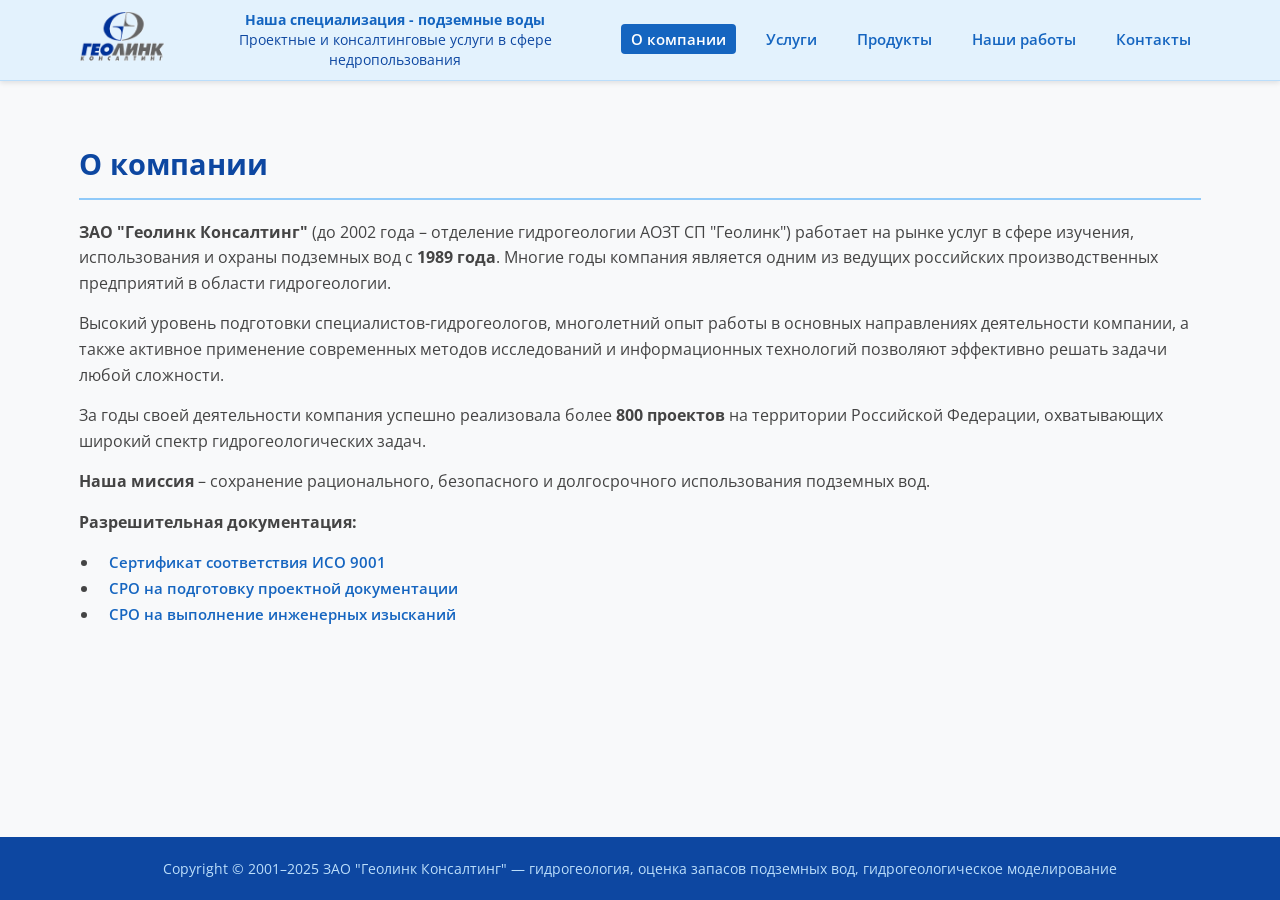
==== index.html @ 823e5e96 "Add files via upload" ====
<!DOCTYPE html>
<html lang="ru">
<head>
  <meta charset="UTF-8" />
  <meta name="viewport" content="width=device-width, initial-scale=1.0"/>
  <title>Геолинк Консалтинг</title>
  <link rel="stylesheet" href="css/style.css" />
  <link href="https://fonts.googleapis.com/css2?family=Open+Sans:wght@400;600&display=swap" rel="stylesheet">
</head>
<body>

  <!-- Header / Navigation -->
  <header class="header">
    <div class="container header-container">
      <div class="logo">
        <img src="assets/logo.png" alt="Логотип Геолинк Консалтинг" />
      </div>
      <div class="nav-text">
        <p><strong>Наша специализация - подземные воды</strong><br>
        Проектные и консалтинговые услуги в сфере недропользования</p>
      </div>
      <nav class="nav">
        <ul class="nav-list">
          <li><a href="#about" class="nav-link active">О компании</a></li>
          <li><a href="#services" class="nav-link">Услуги</a></li>
          <li><a href="#products" class="nav-link">Продукты</a></li>
          <li><a href="#projects" class="nav-link">Наши работы</a></li>
          <li><a href="#contacts" class="nav-link">Контакты</a></li>
        </ul>
      </nav>
    </div>
  </header>

  <!-- Main Content -->
  <main class="main">

    <!-- Section: About -->
    <section id="about" class="section active">
      <div class="container">
        <h2>О компании</h2>
        <p><strong>ЗАО "Геолинк Консалтинг"</strong> (до 2002 года – отделение гидрогеологии АОЗТ СП "Геолинк") работает на рынке услуг в сфере изучения, использования и охраны подземных вод с <strong>1989 года</strong>. Многие годы компания является одним из ведущих российских производственных предприятий в области гидрогеологии.</p>

        <p>Высокий уровень подготовки специалистов-гидрогеологов, многолетний опыт работы в основных направлениях деятельности компании, а также активное применение современных методов исследований и информационных технологий позволяют эффективно решать задачи любой сложности.</p>

        <p>За годы своей деятельности компания успешно реализовала более <strong>800 проектов</strong> на территории Российской Федерации, охватывающих широкий спектр гидрогеологических задач.</p>

        <p><strong>Наша миссия</strong> – сохранение рационального, безопасного и долгосрочного использования подземных вод.</p>

        <p><strong>Разрешительная документация:</strong></p>

        <ul>
          <li><a href="assets/Сертификат соответствия ИСО 9001.pdf" class="doc-link" target="_blank">Сертификат соответствия ИСО 9001</a></li>
          <li><a href="assets/СРО на подготовку проектной документации.pdf" class="doc-link" target="_blank">СРО на подготовку проектной документации</a></li>
          <li><a href="assets/СРО_на_выполнение_инженерных_изысканий.pdf" class="doc-link" target="_blank">СРО на выполнение инженерных изысканий</a></li>
        </ul>
      </div>
    </section>

    <!-- Section: Services -->
    <section id="services" class="section">
      <div class="container">
        <h2>Услуги</h2>
        <p>Мы предоставляем следующие услуги:</p>
        <ul>
          <li><a class="nav-ne-link">Составление гидрогеологических заключений</a></li>
          <li><a class="nav-ne-link">Получение лицензий на пользование недрами (подземные воды)</a></li>
          <li><a href="#zso" class="nav-link">Разработка проектов зон санитарной охраны (ЗСО) водозаборов подземных вод</a></li>
          <li><a class="nav-ne-link">Разработка и согласование проектной документации на геологическое изучение, разведку подземных вод (Проект ГРР)</a></li>
          <li><a href="#zapas" class="nav-link">Подсчёт (оценка, переоценка) запасов подземных вод с прохождением Государственной экспертизы запасов полезных ископаемых и подземных вод</a></li>
          <li><a class="nav-ne-link">Разработка и согласование технических проектов на разработку месторождений подземных вод (Технический проект водозабора)</a></li>
          <li><a href="#geofizika" class="nav-link">Геофизические исследования в скважинах на воду</a></li>
          <li><a href="#modelirovanie" class="nav-link">Гидрогеологическое моделирование (геофильтрационное и геомиграционное)</a></li>
          <li><a class="nav-ne-link">Составление и восстановление паспортов скважин</a></li>
          <li><a class="nav-ne-link">Составление и согласование проектов ликвидационного тампонажа скважин</a></li>
          <li><a href="#vodozabor" class="nav-link">Проектирование водозаборных узлов</a></li>
          <li><a href="#products" class="nav-link">Поставка программного обеспечения для решения гидрогеологических задач</a></li>
        </ul>
      </div>
    </section>

    <!-- Section: Products -->
  <section id="products" class="section">
    <div class="container">

      <h2>Продукты</h2>

      <!-- ModTech -->
      <div class="product-block">
        <h3>Программная система гидрогеологического моделирования (Гидрогеологическое моделирование) – ModTech</h3>
        <p>Профессиональный инструмент для моделирования фильтрации и массопереноса. Система позволяет решать широкий круг гидрогеологических задач и включает в себя:</p>

        <h4>Моделирование фильтрации:</h4>
        <ul>
          <li>Методом Чебышева с двойной точностью (CDPA; Geolink);</li>
          <li>Методом множественных сеток, геометрический (GMG; Geolink);</li>
          <li>Средствами пакета MODFLOW (PCG, SIP, SSOR, LMG, GMG).</li>
        </ul>

        <h4>Моделирование массопереноса:</h4>
        <ul>
          <li>MT3DMS, FSM.</li>
        </ul>

        <button class="btn-more" onclick="toggleDescription('modtech-desc')">Подробнее</button>

        <div id="modtech-desc" class="product-description hidden">
          <p><strong>ModTech</strong> - программная система для моделирования процессов фильтрации и массопереноса. Профессиональный инструмент для моделирования фильтрации и массопереноса. Система позволяет решать широкий круг гидрогеологических задач и включает в себя:</p>

          <div class="two-columns">
            <div>
              <p><strong>Задачи формирования и движения потоков подземных вод, а также их взаимодействия с поверхностными водами</strong></p>
              <h5>Области применения:</h5>
              <ul>
                <li>оценка естественных ресурсов и запасов подземных вод;</li>
                <li>расчет систем водопонижения для целей отработки полезных ископаемых открытым (карьеры) и закрытым (шахты) способами;</li>
                <li>расчет дренажных систем при проектировании оснований зданий и сооружений, в том числе линейных сооружений (транспортных систем);</li>
                <li>расчет систем орошения, определение потерь поверхностного и дренажного стока.</li>
              </ul>
            </div>
            <div>
              <p><strong>Задачи массопереноса в подземной гидросфере</strong></p>
              <h5>Области применения:</h5>
              <ul>
                <li>прогнозирование качества воды в водоисточнике (водозаборной скважине, роднике, колодце и т. д.);</li>
                <li>определение границ области распространения фронта загрязнения подземных вод (в том числе и расчёт ЗСО) и сроков его деградации, анализ сценариев устранения;</li>
                <li>расчет систем закачки промышленных отходов в глубокие водоносные горизонты и комплексы.</li>
              </ul>
            </div>
          </div>

          <p>В основе ModTech лежит система конечно-разностных математических моделей, позволяющих решать широкий класс задач гидрогеодинамики. Рассматриваются прямые и обратные, стационарные, нестационарные и квазициклические задачи. ModTech предоставляет возможности хранения всей совокупности входной модельной картографической информации в географической информационной системе GeoLink. Фактографическая информация может быть представлена в атрибутивных данных ГИС GeoLink.</p>

          <p>ModTech работает под управлением ОС Windows.</p>

          <p><strong>В системе реализованы следующие возможности, которые дают преимущества при работе с ModTech по сравнению с другими пакетами моделирования гидрогеодинамических процессов:</strong></p>
          <ul>
            <li>Возможность удобного визуального проектирования модельной сетки в пространстве ГИС;</li>
            <li>Гибкие средства изменения пространственной дискретизации модели;</li>
            <li>Хранение всей совокупности исходных данных в ГИС, поддерживающих обмен и передачу данных в известных общепринятых форматах;</li>
            <li>Наличие настраиваемых алгоритмов полуавтоматической передачи фактографической и картографической информации в модель;</li>
            <li>Редактор модельной информации, снабженный настраиваемыми инструментами;</li>
            <li>Поддержка разномасштабных моделей территорий;</li>
            <li>Средства создания врезок и обобщающих моделей территорий;</li>
          </ul>
        </div>

        <div class="product-actions">
          <a href="assets/ModT_3.14.13-Setup.exe" class="btn-download" download>Скачать полнофункциональную пробную версию на 30 суток</a>
          <a href="assets/ModTech.pdf" class="btn-manual" target="_blank">Руководство пользователя</a>
          <a href="assets/2001611334.jpg" class="btn-certificate" target="_blank">Свидетельство о регистрации № 2001611334</a>
        </div>
      </div>

      <!-- GeoLink -->
      <div class="product-block">
        <h3>Географическая информационная система GeoLink (ГИС GeoLink)</h3>
        <p>ГИС GeoLink — полнофункциональная географическая информационная система, позволяющая решать как типовые для современных ГИС задачи, так и специфические задачи в сфере природопользования и изучения геологической среды. Данный инструмент используется для:</p>
        <ul>
          <li>создания и визуализации картографических данных;</li>
          <li>подготовки исходных данных для моделирования;</li>
          <li>визуализации результатов моделирования.</li>
        </ul>

        <button class="btn-more" onclick="toggleDescription('geolink-desc')">Подробнее</button>

        <div id="geolink-desc" class="product-description hidden">
          <p><strong>ГИС GeoLink</strong> — полнофункциональная географическая информационная система, позволяющая решать как типовые для современных ГИС задачи, так и специфические задачи в сфере природопользования и изучения геологической среды.</p>

          <p>GeoLink широко используется для мониторинга и моделирования процессов в подземных водах и смежных средах. Программа обладает дружественным интерфейсом, снабжена исчерпывающей справочной системой и документацией пользователя, проста в освоении и использовании.</p>

          <p>ГИС GeoLink работает под управлением ОС Windows.</p>

          <p><strong>Географическая информационная система GeoLink (ГИС GeoLink) обеспечивает:</strong></p>
          <ol>
            <li>Создание и систематическое ведение классифицированных картографических баз данных;</li>
            <li>Поддержку системы используемых классификаторов;</li>
            <li>Построение произвольных планшетов с использованием различных систем координат и проекций, включая:
              <ul>
                <li>Построение стандартного номенклатурного разбиения топографических карт в диапазоне масштабов 1:5 000 - 1:1 000 000 на территорию Российской Федерации;</li>
                <li>Работа с географическими и метрическими координатами.</li>
              </ul>
            </li>
            <li>Ведение и анализ базы атрибутивных данных;</li>
            <li>Возможность работы с несколькими базами и картами одновременно;</li>
            <li>Широкие возможности при редактировании географических объектов:
              <ul>
                <li>Ввод географических объектов по координатам;</li>
                <li>Ввод географических объектов по растровой подложке с географической привязкой растра на начальном этапе либо с последующей трансформацией оцифрованных объектов в географическую систему координат;</li>
                <li>Редактирование объектов непосредственно в среде программы с помощью развитого инструментария.</li>
              </ul>
            </li>
            <li>Анализ качества вводимой географической информации - контроль самопересечений линий и полигонов, корректности обхода контуров и т. д. Контроль осуществляется на всех трактах обработки информации - импорт, сколка, редактирование и др.;</li>
            <li>Построение топологических связей между всеми объектами географической базы независимо от их принадлежности к слою и типа объектов;</li>
            <li>Анализ пространственно распределенных данных (заданных на сетке), включая построение изолиний и зон равного уровня для таких данных с привлечением широкого набора настраиваемых методов:
              <ul>
                <li>Линейная интерполяция;</li>
                <li>Интерполяция по Кригингу;</li>
                <li>Интерполяция по-новосибирски:
                  <ul>
                    <li>Глобальный поиск. Квадрантный поиск. Строятся локальные сплайны. Опорные точки ищутся по квадрантам декартовых осей;</li>
                    <li>Триангуляционный поиск. Строятся локальные сплайны. Опорные точки ищутся в первом ореоле триангуляции исходных данных.</li>
                  </ul>
                </li>
                <li>Интерполяция по Акиме. Проводится триангуляция всех точек объектов списка. В каждом из полученных треугольников строится полином 5-го порядка. Покрытие может быть неограниченно экстраполировано.</li>
              </ul>
            </li>
            <li>Создание любых тематических карт с использованием развитых средств анализа базы атрибутивных данных и редактора легенд;</li>
            <li>Оформление карт, включает:
              <ul>
                <li>Создание надписей любой сложной структуры:
                  <ul>
                    <li>Комбинации псевдодробей;</li>
                    <li>Использование надстрочных и подстрочных символов;</li>
                    <li>Использование специальных символов.</li>
                  </ul>
                </li>
                <li>Возможность создания любого необходимого вида и типа легенды при помощи встроенного растрового или векторного редактора заливок, штриховок и символов;</li>
                <li>Возможность создания легенд карт, картограмм, тематических карт, размещение на поле карты масштабной линейки, штампов, прочих необходимых объектов, подготовку единого макета печати с использованием встроенного редактора оформления карт.</li>
              </ul>
            </li>
            <li>Печать построенных карт и их экспорт в графический формат;</li>
            <li>Импорт и экспорт географической и атрибутивной информацией с использованием форматов:
              <ul>
                <li>MIF/MID;</li>
                <li>DXF/DBF;</li>
                <li>GEN;</li>
                <li>MOSS (различные модификации);</li>
                <li>и ряда других.</li>
              </ul>
            </li>
            <li>Подключены следующие специализированные приложения:
              <ul>
                <li>Построение списка объектов;</li>
                <li>Приложения для работы с пространственно распределенными данными:
                  <ul>
                    <li>Построение поверхностей;</li>
                    <li>Построение тематических карт;</li>
                    <li>Генерализация объектов;</li>
                    <li>Трансформация координат;</li>
                    <li>Уравнивание речной сети.</li>
                  </ul>
                </li>
              </ul>
            </li>
            <li>Возможность создания, подключения ранее созданных, визуализации и редактирования баз данных моделирования ModTech.</li>
          </ol>
        </div>

        <div class="product-actions">
          <a href="assets/Glnk_3.14.13-Setup.exe" class="btn-download" download>Скачать полнофункциональную версию</a>
          <a href="assets/ГИС GeoLink.pdf" class="btn-manual" target="_blank">Руководство пользователя</a>
          <a href="assets/2001611337.jpg" class="btn-certificate" target="_blank">Свидетельство о регистрации № 2001611337</a>
        </div>
      </div>

      <!-- Условия поставки -->
      <div class="delivery-terms">
        <h3>Условия поставки программного обеспечения</h3>
        <ul>
          <li>ModTech приобретается по одной лицензии на одно рабочее место</li>
          <li>Активация — по уникальному ключу для конкретного компьютера</li>
          <li>Цены указаны в рублях с учётом НДС</li>
          <li>В стоимость входят консультации по установке и активации ПО.</li>
        </ul>
      </div>
      <h3>Цены на программное обеспечение</h3>
        <table class="price-table">
          <thead>
            <tr>
              <th>Программное обеспечение</th>
              <th>Цена, ₽</th>
            </tr>
          </thead>
          <tbody>
            <tr>
              <td>
                <strong>ModTech. Стандартный комплект</strong><br>
                • Моделирование геофильтрации
              </td>
              <td>135 000</td>
            </tr>
            <tr>
              <td>
                <strong>ModTech. Расширенный комплект</strong><br>
                • Моделирование геофильтрации<br>
                • Моделирование массопереноса
              </td>
              <td>191 520</td>
            </tr>
            <tr>
              <td><strong>ГИС GeoLink</strong><br>Бесплатное приложение в составе ModTech</td>
              <td>0</td>
            </tr>
          </tbody>
        </table>

        <h3>Скидки</h3>
        <ul>
          <li><strong>дополнительные лицензия:</strong> скидка 15%</li>
          <li><strong>2 и более копии программных продуктов единовременно:</strong> скидка от 20%</li>
          <li><strong>Учебные заведения:</strong> скидка от 25% (только для учебных целей)</li>
        </ul>
    </div>
  </section>

    
    <!-- Section: Projects (Наши работы) -->
<section id="projects" class="section">
  <div class="container">
    <h2>Наши работы</h2>
    <p>За более чем 30 лет деятельности компания реализовала более 800 проектов по всей территории России. Ниже — основные направления и примеры выполненных работ.</p>

    <!-- 1. Подсчёт запасов -->
    <div class="product-block">
    <h3 id="zapas">Подсчёт (оценка, переоценка) запасов подземных вод с прохождением Государственной экспертизы запасов полезных ископаемых и подземных вод</h3>
    <p>ЗАО «Геолинк Консалтинг» накопило большой опыт работ по подсчёту (оценке, переоценке) запасов подземных вод для питьевого и технического водоснабжения. Мы успешно реализуем проекты любого масштаба: от одиночных скважин до крупных водозаборных узлов.</p>
    <p>Только за период с 2002 по 2025 гг. нами разведаны и поставлены на государственный учёт балансовые запасы подземных вод по 159 объектам в количестве 3,659 млн. м³/сут, подтверждённые Государственной экспертизой запасов полезных ископаемых и подземных вод.</p>
    <p><a class="btn-manual" href="zapas.html">Запасы подземных вод, разведанные ЗАО «Геолинк Консалтинг»</a></p>
    </div>

    <!-- 2. Гидрогеологическое моделирование -->
    <div class="product-block">
    <h3 id="modelirovanie">Гидрогеологическое моделирование (геофильтрационное и геомиграционное)</h3>
    <p>В своей практике ЗАО «Геолинк Консалтинг» широко применяет математическое моделирование для решения разнообразных задач гидрогеологии, инженерной геологии, геоэкологии:</p>

    <h4>Разработка гидрогеологических моделей месторождений твердых полезных ископаемых</h4>
    <ul>
      <li>для оценки водопритоков в горные выработки;</li>
      <li>для выбора и обоснования оптимальных методов осушения горных выработок, отведения дренажных вод;</li>
      <li>для оценки влияния разработки месторождения на гидрогеологические условия и различные компоненты окружающей среды;</li>
      <li>для оценки последствий ликвидации горных выработок;</li>
      <li>для оценки влияния мест складирования отходов (отстойники, шламохранилища, хвостохранилища и т. д.) на окружающую среду.</li>
    </ul>
    <button class="btn-more" onclick="toggleDescription('geoex1')">Примеры успешно выполненных работ</button>
    <div id="geoex1" class="product-description hidden">
      <ul>
        <li>Разработка геофильтрационной модели Иксинского месторождения бокситов;</li>
        <li>Разработка геофильтрационной модели Плесецкого месторождения бокситов;</li>
        <li>Разработка геофильтрационной модели участка «Аршановский I» Бейского угольного месторождения с целью обоснования условий разработки и защиты горных выработок от поверхностных и подземных вод;</li>
        <li>Прогноз миграции фильтрата шламохранилища глиноземного завода в районе г. Сосногорск (МО Сосногорск, Республика Коми) методом математического моделирования;</li>
        <li>Анализ и прогноз движения подземных вод (гидродинамической обстановки) в районе участка №1 месторождения Инкай (Казахстан) при его отработке способом подземного выщелачивания с целью оценки влияния добычи полезного ископаемого на окружающую среду;</li>
        <li>Модельный прогноз негативных экологических последствий ликвидации шахт Восточного Донбаса;</li>
        <li>Модельный прогноз осушения Тасеевского золоторудного месторождения;</li>
        <li>Прогноз теплового режима и обоснование дренажа на территории Эльгинского горно-обогатительного комбината;</li>
        <li>Разработка геофильтрационной модели участка Березовский-1 Березовского угольного месторождения.</li>
      </ul>
    </div>

    <h4>Разработка гидрогеологических моделей месторождений подземных вод</h4>
    <ul>
      <li>для целей оценки и переоценки запасов питьевых и технических подземных вод;</li>
      <li>для оценки ресурсного потенциала подземных вод;</li>
      <li>для определения размеров зон санитарной охраны водозаборных узлов;</li>
      <li>для обоснования оптимальных схем эксплуатации водозаборных узлов и дренажных сооружений;</li>
      <li>создание постоянно действующих моделей (ПДМ) для решения задач управления использованием ресурсов подземных вод.</li>
    </ul>
    <button class="btn-more" onclick="toggleDescription('geoex2')">Примеры успешно выполненных работ</button>
    <div id="geoex2" class="product-description hidden">
      <ul>
        <li>Разработка геофильтрационной модели Московского региона с целью региональной переоценки запасов подземных вод;</li>
        <li>Разработка локальных геофильтрационных моделей Егорьевского, Домодедовского, Красногорского, Пушкинского, Подольского, Павлово-Посадского, Ленинского, Раменского, Щелковского, Орехово-Зуевского, Чеховского, Ногинского районов, гг. Зеленоград, Лобня, Одинцово, Долгопрудный (Московская область), гг. Мичуринск, Тула, Троицкого и Лениградского месторождений (Краснодарский край) с целью подсчёта запасов подземных вод;</li>
        <li>Математическое моделирование работы водозабора с учётом возможности загрязнения нефтепродуктами и оценка эксплуатационных запасов подземных вод для водоснабжения г. Новокуйбышевска (Самарская область);</li>
        <li>Консультативное сопровождение работ по оценке ресурсов подземных и поверхностных вод, проектированию водохранилищ и мониторинга на территории Прибрежного бассейна Сирии;</li>
        <li>Создание постоянно действующей геофильтрационной модели Обь‑Томского междуречья;</li>
        <li>Создание постоянно действующей геофильтрационной модели северной части Курской магнитной аномалии (КМА).</li>
      </ul>
    </div>

    <h4>Разработка гидрогеологических моделей для обоснования инженерных мероприятий при строительстве</h4>
    <ul>
      <li>оценка водопритоков в строительные котлованы и барражного эффекта при подземном строительстве;</li>
      <li>прогноз подтопления территорий;</li>
      <li>обоснование защитных мероприятий при строительстве;</li>
      <li>реконструкция водоёмов.</li>
    </ul>
    <button class="btn-more" onclick="toggleDescription('geoex3')">Примеры успешно выполненных работ</button>
    <div id="geoex3" class="product-description hidden">
      <ul>
        <li>Разработка предпроектного обоснования мероприятий по защите исторического центра г. Рыбинска от подтопления;</li>
        <li>Модельное обоснование строительства защитного дренажа:
          <ul>
            <li>торгового комплекса на Манежной площади (г. Москва);</li>
            <li>храма Христа Спасителя (г. Москва);</li>
          </ul>
        </li>
        <li>Модельное обоснование строительства подземных переходов:
          <ul>
            <li>Харитоньевский пер.;</li>
            <li>ул. Казакова;</li>
            <li>кинотеатр «Новороссийск».</li>
          </ul>
        </li>
        <li>Модельное обоснование строительства транспортных тоннелей:
          <ul>
            <li>Смоленская площадь;</li>
            <li>Ленинградское шоссе;</li>
            <li>Рижский вокзал.</li>
          </ul>
        </li>
        <li>Модельное обоснование строительства водонесущих коммуникаций:
          <ul>
            <li>реконструкция коллектора реки Неглинки;</li>
            <li>отводящие трубопроводы глубокого заложения от Центральной насосной станции;</li>
            <li>водопроводные магистрали вдоль Волгоградского проспекта и Новорязанского шоссе;</li>
            <li>канализационные коллекторы на Б. Академической ул., Богородском шоссе;</li>
            <li>Ростокинский канализационный коллектор глубокого заложения.</li>
          </ul>
        </li>
        <li>Модельное обоснование инженерной защиты и дренажа склонов при строительстве набережных (г. Москва);</li>
        <li>Обоснование системы дренажа для защиты городского квартала «Сретенка» от подтопления;</li>
        <li>Модельное обоснование реконструкции плотины на Борисовском пруду;</li>
        <li>Модельное обоснование инженерных мероприятий при отведении ливневых и талых вод в районах Щербинка, Новокосино, Бутово, Ухтомское;</li>
        <li>Оценка влияния спрямления русел рек Раменки и Яузы на гидрологический и гидрогеологический режимы;</li>
        <li>Обоснование проекта благоустройства парка «Терлецкая дубрава» и регулирования водного режима прудов;</li>
        <li>Разработка рекомендаций по реконструкции Егерского пруда, прудов на реке Очаковке, прудов в Южном Бутово;</li>
        <li>Разработка методики и обоснование водоохранных зон для рек Сетунь, Яуза, Самородинка и Клязьма.</li>
      </ul>
    </div>

    <h4>Разработка гидрогеологических моделей участков техногенного загрязнения подземных вод</h4>
    <ul>
      <li>прогноз миграции загрязнения подземных вод и оценка воздействия на окружающую среду;</li>
      <li>обоснование системы мониторинга, локализации и ликвидации загрязнения.</li>
    </ul>
    <button class="btn-more" onclick="toggleDescription('geoex4')">Примеры успешно выполненных работ</button>
    <div id="geoex4" class="product-description hidden">
      <ul>
        <li>Модельная оценка эффективности отбора нефтепродуктов из подземных вод системой комбинированного дренажа на участке ЛПДС-8Н (г. Брянск);</li>
        <li>Моделирование миграции нефтепродуктов для оптимизации технологии ликвидации линзы нефтепродуктов и системы мониторинга на территории Новокуйбышевского НПЗ;</li>
        <li>Разработка модели миграции и прогноз загрязнения подземных вод радионуклидами по результатам мониторинга за последствиями Чернобыльской аварии на полигоне «Деминка» (Брянская область);</li>
        <li>Разработка геофильтрационной и геомиграционной модели территории Московского НПЗ.</li>
      </ul>
    </div></div>
    
    <!-- 3. Зоны санитарной охраны (ЗСО) -->
    <div class="product-block">
    <h3 id="zso">Разработка проектов зон санитарной охраны (ЗСО) водозаборов подземных вод</h3>
    <p>ЗАО «Геолинк Консалтинг» выполняет разработку и согласование проектов организации зон санитарной охраны (Проект ЗСО) в установленном законодательством порядке.</p>
    <p>В зависимости от сложности гидрогеологических условий и водохозяйственной обстановки, определение размеров ЗСО при проектировании осуществляется нами аналитическими, графоаналитическими (с помощью программного комплекса АНСДИМАТ) расчётами, а также методом математического моделирования (<a href="#products" class="nav-link">ModTech</a>).</p>
    <p>За годы своей деятельности нашими специалистами разработано и успешно согласовано свыше 100 проектов ЗСО.</p>

    <div class="zso-gallery">
      <figure><img src="assets/zso.jpg" alt="Расчёт ЗСО методом моделирования"><figcaption>Расчёт ЗСО методом моделирования</figcaption></figure>
      <figure><img src="assets/zso_2020.jpg" alt="Расчёт ЗСО аналитическим методом"><figcaption>Расчёт ЗСО аналитическим методом</figcaption></figure>
      <figure><img src="assets/zso3.jpg" alt="Расчёт ЗСО графо-аналитическим методом"><figcaption>Расчёт ЗСО графо-аналитическим методом</figcaption></figure>
      <figure><img src="assets/zso4.jpg" alt="Пример Санитарно-Эпидемиолагического заключения"><figcaption>Пример Санитарно-Эпидемиолагического заключения</figcaption></figure>
    </div></div>

    <!-- 4. Проектирование водозаборных узлов -->
    <div class="product-block">
      <h3 id="vodozabor">Проектирование водозаборных узлов</h3>
      <p>Одним из направлений деятельности ЗАО «Геолинк Консалтинг» является комплексное проектирование водозаборных узлов и очистных сооружений. Мы выполняем полный комплекс работ: от инженерных изысканий до прохождения необходимых экспертиз и получения согласований.</p>
      <p>Проектная документация составляется в соответствии с Постановлением Правительства Российской Федерации от 16.02.2008 № 87 «О составе разделов проектной документации и требованиях к их содержанию».</p>
      <p>Организация имеет действующие сертификаты ИСО и допуски СРО на проектирование и инженерные изыскания.</p>
      <button class="btn-more" onclick="toggleDescription('geoex5')">Примеры успешно выполненных работ</button>
      <div id="geoex5" class="product-description hidden">
      <ul>
        <li>Водозаборный узел комплексного развития территории г. Ивантеевка, расположенный по адресу: Московская обл., г. Ивантеевка, ул. Заводская;</li>
        <li>Водозабор для обеспечения водоснабжения объекта: "Квартал "Пушкинский", расположенный по адресу: Московская область, район Пушкинский, в районе г. Пушкино";</li>
        <li>Реконструкция ВЗУ №7 по адресу: г. Красногорск, ул. Речная, у дома 2;</li>
        <li>Реконструкция водозаборного узла №18 АО "Водоканал", Московская обл., г.о. Красногорск, вблизи п. Светлые горы;</li>
        <li>Реконструкция водозаборного узла №8 пос. Отрадное городского округа Красногорск Московской области со строительством станции обезжелезивания воды.</li>
      </ul>
    </div></div>

    <!-- 5. Геофизические исследования -->
    <div class="product-block">
      <h3 id="geofizika">Геофизические исследования в скважинах на воду</h3>
      <p>ЗАО «Геолинк Консалтинг» оказывает услуги по проведению комплекса геофизических исследований в водозаборных скважинах, направленных на изучение геологического разреза, определение интервалов и интенсивности водопритока и оценку их технического состояния. Работы проводятся сертифицированным оборудованием, имеющимся у компании.</p>
      <p><strong>Применимые методы исследований:</strong></p>
      <ul>
        <li>Гамма-каротаж (ГК)</li>
        <li>Кавернометрия (КМ)</li>
        <li>Локация муфт (ЛМ)</li>
        <li>Термометрия (ТМ)</li>
        <li>Резистивиметрия (РК)</li>
        <li>Расходометрия (РМ)</li>
        <li>Расходометрия термоиндуктивная (СТИ)</li>
        <li>Видеокаротаж (ВК)</li>
      </ul>
      <button class="btn-more" onclick="toggleDescription('geo-examples')">Примеры</button>
      <div id="geo-examples" class="product-description hidden">
        <p>Примеры: заключение по результатам исследований, фото ствола скважины с фронтальной и боковой камерой.</p>
    </div></div>
    
    
</section>


    <!-- Section: Contacts -->
    <section id="contacts" class="section">
      <div class="container">
        <h2>Контакты</h2>
        <div class="contact-info">
          <p><strong>Рабочий адрес:</strong><br>
             Россия, Москва, Варшавское шоссе, д. 35, стр. 1<br>
             (бизнес-центр Ривер Плаза)</p>
          <p><strong>Почтовый адрес:</strong><br>
             117105, Москва, Варшавское шоссе, д. 35, стр. 1</p>
          <p><strong>Телефон:</strong> +7 (495) 380-16-80</p>
          <p><strong>Email:</strong> <a href="mailto:info@geolink-group.com">info@geolink-group.com</a></p>
          <p><strong>Режим работы</strong><br> 
            Пн.-пт. с 9:00 до 18:00<br>
            Сб.-вс. — выходные</p>
        </div>

        <!-- Карта Яндекса -->
        <div class="map-container">
          <iframe 
            src="https://yandex.ru/map-widget/v1/?ll=37.626422,55.690748&pt=37.626422,55.690748&z=16&pl=c" 
            width="100%" 
            height="500" 
            frameborder="0" 
            allowfullscreen=""
            style="border-radius: 8px; box-shadow: 0 4px 12px rgba(0,0,0,0.1);">
          </iframe>
        </div>
      </div>
    </section>

  </main>

  <!-- Footer -->
  <footer class="footer">
    <div class="container">
      <p>Copyright © 2001–2025 ЗАО "Геолинк Консалтинг" — гидрогеология, оценка запасов подземных вод, гидрогеологическое моделирование</p>
    </div>
  </footer>

  <script src="js/script.js"></script>

    <!-- Модальное окно для увеличенного изображения -->
  <div id="imgModal" class="img-modal">
    <span class="close-modal">&times;</span>
    <img class="modal-content" id="modalImage">
    <div id="modalCaption"></div>
  </div>

</body>
</html>
---- css/style.css ----
/* Обнуление и базовые стили */
* {
    margin: 0;
    padding: 0;
    box-sizing: border-box;
  }
  
  html, body {
    height: 100%;
    font-family: 'Open Sans', sans-serif;
    line-height: 1.6;
    color: #333;
    background-color: #f8f9fa;
  }
  
  body {
    display: flex;
    flex-direction: column;
    min-height: 100vh;
    margin: 0;
  }
  
  .container {
    width: 90%;
    max-width: 1800px;
    margin: 0 auto;
    padding: 0 15px;
  }
  
  /* Header */
  .header {
    background-color: #e3f2fd;
    border-bottom: 1px solid #bbdefb;
    padding: 10px 0;
    position: sticky;
    top: 0;
    z-index: 1000;
    box-shadow: 0 2px 5px rgba(0,0,0,0.1);
  }
  
  .header-container {
    display: flex;
    align-items: center;
    justify-content: space-between;
    flex-wrap: wrap;
    gap: 15px;
  }
  
  .logo {
    flex-shrink: 0;
  }
  
  .logo img {
    height: 50px;
  }
  
  .nav-text {
    flex: 1;
    min-width: 280px;
    color: #0d47a1;
    font-size: 0.9rem;
    line-height: 1.4;
    text-align: center;
  }
  
  .nav-text strong {
    color: #1565c0;
  }
  
  .nav-list {
    display: flex;
    list-style: none;
    gap: 20px;
  }
  
  .nav-link {
    color: #1565c0;
    text-decoration: none;
    font-weight: 600;
    font-size: 0.95rem;
    padding: 5px 10px;
    border-radius: 4px;
    transition: all 0.3s ease;
  }
  
  .nav-link:hover,
  .nav-link.active {
    background-color: #1565c0;
    color: white;
  }

  .nav-ne-link {
    color: #000000;
    text-decoration: none;
    font-weight: 600;
    font-size: 0.95rem;
    padding: 5px 10px;
    border-radius: 4px;
    transition: all 0.3s ease;
  }

  .doc-link {
    color: #1565c0;
    text-decoration: none;
    font-weight: 600;
    font-size: 0.95rem;
    padding: 5px 10px;
    border-radius: 4px;
    transition: all 0.3s ease;
  }
  
  
  /* Main */
  .main {
    flex: 1 0 auto;
    width: 100%;
  }
  
  /* Секции */
  .section {
    padding: 60px 0;
    display: none;
  }
  
  .section.active {
    display: block;
  }
  
  .section h2 {
    color: #0d47a1;
    margin-bottom: 20px;
    font-size: 1.8rem;
    border-bottom: 2px solid #90caf9;
    padding-bottom: 10px;
  }
  
  .section p,
  .section ul {
    margin-bottom: 15px;
    color: #444;
  }
  
  .section ul {
    padding-left: 20px;
  }

  /* Запрет выделения для логотипа и текста специализации */
    .logo,
    .nav-text {
    -webkit-user-select: none; /* Safari */
    -moz-user-select: none;    /* Firefox */
    -ms-user-select: none;     /* IE10+/Edge */
    user-select: none;         /* Стандарт */
    -webkit-touch-callout: none; /* Запрет меню на длинном тапе в Safari iOS */
    -webkit-tap-highlight-color: transparent; /* Убирает подсветку при касании */
}
    /* Запрет контекстное меню (ПКМ) */
    .logo img {
    pointer-events: none; /* Отключает клики/ПКМ на изображении (опционально) */
}

/* Стили для таблицы цен */
.price-table {
  width: 100%;
  border-collapse: collapse;
  margin: 20px 0;
  font-size: 0.95rem;
}

.price-table th,
.price-table td {
  padding: 12px 10px;
  text-align: left;
  border-bottom: 1px solid #e0e0e0;
}

.price-table th {
  background-color: #bbdefb;
  color: #0d47a1;
  font-weight: 600;
}

.price-table tr:hover {
  background-color: #f5f9ff;
}

.price-table td {
  color: #444;
}
  
  /* Footer */
  .footer {
    flex-shrink: 0;
    background-color: #0d47a1;
    color: #bbdefb;
    text-align: center;
    padding: 20px 0;
    font-size: 0.9rem;
  }
  
  .footer p {
    margin: 0;
  }

  /* === Стилизованный скроллбар (в стиле сайта) === */

/* Весь скроллбар */
::-webkit-scrollbar {
    width: 10px; /* Ширина вертикального скроллбара */
    height: 10px; /* Высота горизонтального скроллбара (если нужен) */
  }
  
  /* Фон скроллбара */
  ::-webkit-scrollbar-track {
    background-color: #f0f4f8;
    border-radius: 6px;
    margin-block: 4px; /* Отступы сверху и снизу */
  }
  
  /* Ползунок скроллбара */
  ::-webkit-scrollbar-thumb {
    background-color: #79aeeb; /* Голубой цвет — в тон дизайну */
    border-radius: 6px;
    border: 2px solid #e3f2fd; /* Лёгкая обводка для объёма */
    transition: background-color 0.3s ease; /* Плавное изменение при наведении */
  }
  
  /* Ползунок при наведении */
  ::-webkit-scrollbar-thumb:hover {
    background-color: #0d47a1; /* Темнее при наведении */
  }
  
  /* Уголок (если есть) */
  ::-webkit-scrollbar-corner {
    background-color: #f0f4f8;
    border-radius: 6px;
  }

  /* Buttons */
  .btn-download,
  .btn-manual,
  .btn-certificate {
    display: inline-block;
    margin: 10px 10px 10px 0;
    padding: 10px 20px;
    border: none;
    border-radius: 4px;
    text-decoration: none;
    font-weight: 600;
    cursor: pointer;
  }

  .btn-download {
    background-color: #28a745;
    color: white;
  }

  .btn-download:hover {
    background-color: #218838;
  }

  .btn-manual {
    background-color: #17a2b8;
    color: white;
  }

  .btn-manual:hover {
    background-color: #138496;
  }

  .btn-certificate {
    background-color: #ffc107;
    color: #212529;
  }

  .btn-certificate:hover {
    background-color: #e0a800;
  }

  /* Product blocks */
  .product-block {
    margin-bottom: 40px;
    padding: 20px;
    border: 1px solid #eee;
    border-radius: 8px;
    background-color: #fafafa;
  }

  .delivery-terms {
    margin-top: 30px;
    padding: 20px;
    background-color: #f8f9fa;
    border-left: 4px solid #007bff;
    border-radius: 4px;
  }

  /* Hower */

  .btn-more {
    background-color: #007BFF;
    color: white;
    border: none;
    padding: 10px 20px;
    margin: 20px 0;
    border-radius: 5px;
    cursor: pointer;
    font-weight: 600;
    transition: background-color 0.3s;
  }

  .btn-more:hover {
    background-color: #0056b3;
  }

  .product-description {
    padding: 20px;
    background-color: #f9f9f9;
    border-left: 4px solid #007BFF;
    margin: 20px 0;
    border-radius: 5px;
    line-height: 1.6;
    padding-left: 30px;
  }

  .product-description.hidden {
    display: none;
  }

  .two-columns {
    display: flex;
    gap: 30px;
    margin: 20px 0;
  }

  .two-columns > div {
    flex: 1;
  }

  @media (max-width: 768px) {
    .two-columns {
      flex-direction: column;
    }
  }
  
  /* === Для Firefox (опционально, экспериментально) === */
  
  /* Firefox поддерживает ограниченную стилизацию */
  @supports (-moz-appearance: none) {
    /* Firefox не позволяет полноценно стилизовать скроллбар,
       но можно изменить цвет */
    * {
      scrollbar-width: thin; /* "auto", "thin", "none" */
      scrollbar-color: #79aeeb #f0f4f8; /* thumb track */
    }
  }
  
  /* Адаптив */
  @media (max-width: 768px) {
    .header-container {
      flex-direction: column;
      align-items: center;
      text-align: center;
      gap: 10px;
    }
  
    .logo {
      order: -1;
    }
  
    .nav-text {
      font-size: 0.85rem;
      min-width: auto;
      max-width: 400px;
      margin: 0 auto;
    }
  
    .nav-list {
      flex-wrap: wrap;
      justify-content: center;
      gap: 10px;
      width: 100%;
    }
  
    .nav-link {
      font-size: 0.9rem;
      padding: 6px 10px;
    }
  }
  
  @media (max-width: 480px) {
    .footer {
      font-size: 0.85rem;
      padding: 15px 0;
    }
  }

/* ZSO gallery */
.zso-gallery {
  display:grid;
  grid-template-columns: repeat(auto-fit, minmax(200px,1fr));
  gap:14px;
  margin:12px 0 24px 0;
}
.zso-gallery figure {
  background:white;
  padding:8px;
  border-radius:8px;
  text-align:center;
  border:1px solid #eef6ff;
}
.zso-gallery img {
  width:100%;
  height:150px;
  object-fit:cover;
  border-radius:6px;
}
.zso-gallery figcaption {
  margin-top:8px;
  font-size:0.9rem;
  color:#1565c0;
  font-weight:600;
}
/* === Модальное окно для увеличенных изображений === */
.img-modal {
  display: none;
  position: fixed;
  z-index: 2000;
  padding-top: 60px;
  left: 0;
  top: 0;
  width: 100%;
  height: 100%;
  overflow: auto;
  background-color: rgba(0,0,0,0.8);
}

.img-modal img {
  margin: auto;
  display: block;
  max-width: 90%;
  max-height: 80vh;
  border-radius: 10px;
  box-shadow: 0 0 20px rgba(255,255,255,0.3);
}

.img-modal #modalCaption {
  text-align: center;
  color: #f1f1f1;
  padding: 10px 0;
  font-size: 1rem;
}

.close-modal {
  position: absolute;
  top: 20px;
  right: 35px;
  color: #f1f1f1;
  font-size: 40px;
  font-weight: bold;
  cursor: pointer;
  transition: 0.3s;
}

.close-modal:hover {
  color: #bbb;
}
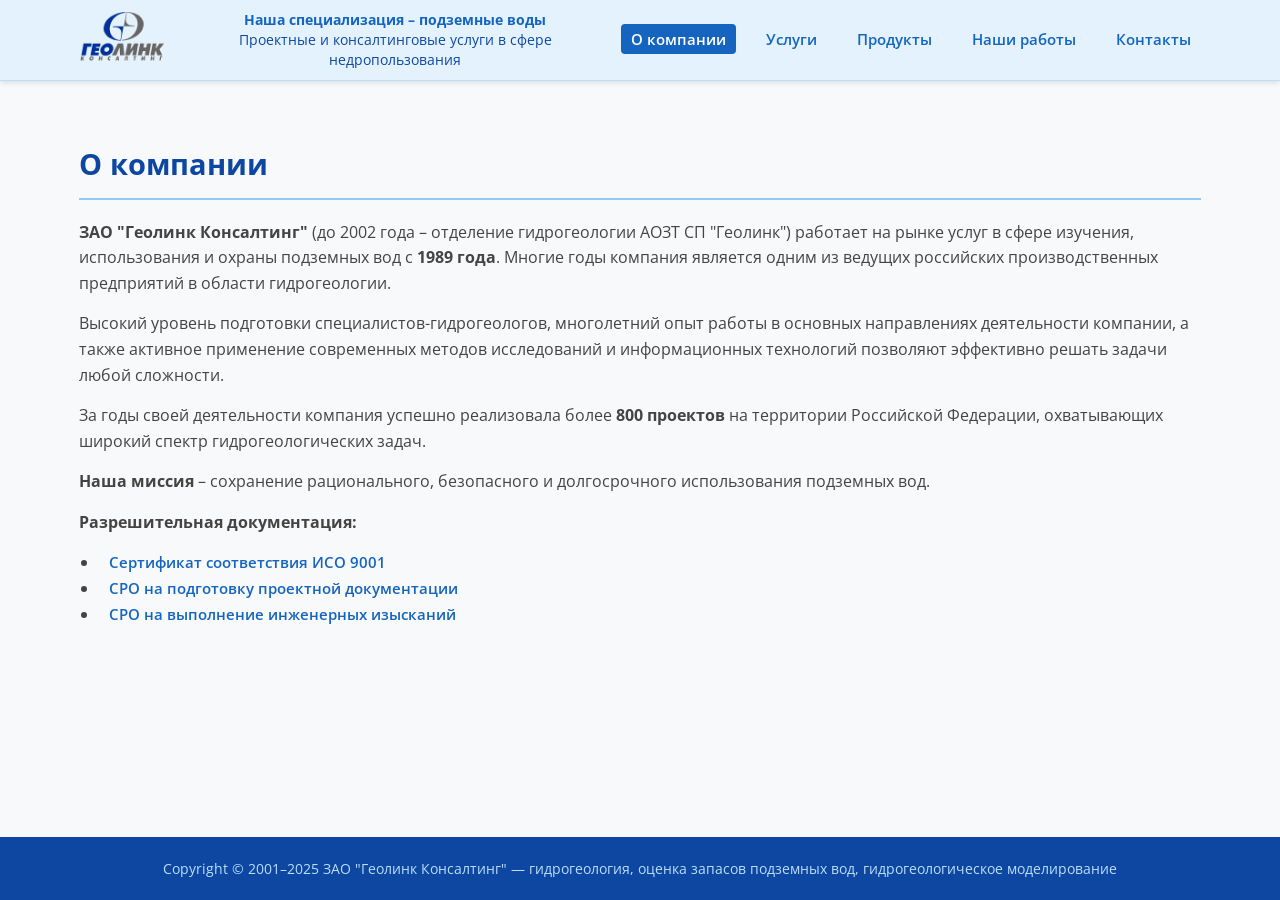
==== commit 86f50932: "Add files via upload" ====
--- a/index.html
+++ b/index.html
@@ -16,7 +16,7 @@
         <img src="assets/logo.png" alt="Логотип Геолинк Консалтинг" />
       </div>
       <div class="nav-text">
-        <p><strong>Наша специализация - подземные воды</strong><br>
+        <p><strong>Наша специализация – подземные воды</strong><br>
         Проектные и консалтинговые услуги в сфере недропользования</p>
       </div>
       <nav class="nav">
@@ -65,10 +65,10 @@
           <li><a class="nav-ne-link">Составление гидрогеологических заключений</a></li>
           <li><a class="nav-ne-link">Получение лицензий на пользование недрами (подземные воды)</a></li>
           <li><a href="#zso" class="nav-link">Разработка проектов зон санитарной охраны (ЗСО) водозаборов подземных вод</a></li>
-          <li><a class="nav-ne-link">Разработка и согласование проектной документации на геологическое изучение, разведку подземных вод (Проект ГРР)</a></li>
+          <li><a class="nav-ne-link">Разработка и согласование проектной документации на геологическое изучение и разведку подземных вод (Проект ГРР)</a></li>
           <li><a href="#zapas" class="nav-link">Подсчёт (оценка, переоценка) запасов подземных вод с прохождением Государственной экспертизы запасов полезных ископаемых и подземных вод</a></li>
           <li><a class="nav-ne-link">Разработка и согласование технических проектов на разработку месторождений подземных вод (Технический проект водозабора)</a></li>
-          <li><a href="#geofizika" class="nav-link">Геофизические исследования в скважинах на воду</a></li>
+          <!-- <li><a href="#geofizika" class="nav-link">Геофизические исследования в скважинах на воду</a></li> -->
           <li><a href="#modelirovanie" class="nav-link">Гидрогеологическое моделирование (геофильтрационное и геомиграционное)</a></li>
           <li><a class="nav-ne-link">Составление и восстановление паспортов скважин</a></li>
           <li><a class="nav-ne-link">Составление и согласование проектов ликвидационного тампонажа скважин</a></li>
@@ -140,7 +140,7 @@
             <li>Наличие настраиваемых алгоритмов полуавтоматической передачи фактографической и картографической информации в модель;</li>
             <li>Редактор модельной информации, снабженный настраиваемыми инструментами;</li>
             <li>Поддержка разномасштабных моделей территорий;</li>
-            <li>Средства создания врезок и обобщающих моделей территорий;</li>
+            <li>Средства создания врезок и обобщающих моделей территорий.</li>
           </ul>
         </div>
 
@@ -185,7 +185,7 @@
             <li>Широкие возможности при редактировании географических объектов:
               <ul>
                 <li>Ввод географических объектов по координатам;</li>
-                <li>Ввод географических объектов по растровой подложке с географической привязкой растра на начальном этапе либо с последующей трансформацией оцифрованных объектов в географическую систему координат;</li>
+                <li>Ввод географических объектов по растровой подложке с географической привязкой растра на начальном этапе, либо с последующей трансформацией оцифрованных объектов в географическую систему координат;</li>
                 <li>Редактирование объектов непосредственно в среде программы с помощью развитого инструментария.</li>
               </ul>
             </li>
@@ -260,7 +260,7 @@
           <li>ModTech приобретается по одной лицензии на одно рабочее место</li>
           <li>Активация — по уникальному ключу для конкретного компьютера</li>
           <li>Цены указаны в рублях с учётом НДС</li>
-          <li>В стоимость входят консультации по установке и активации ПО.</li>
+          <li>В стоимость входят консультации по установке и активации ПО</li>
         </ul>
       </div>
       <h3>Цены на программное обеспечение</h3>
@@ -323,7 +323,7 @@
     <h3 id="modelirovanie">Гидрогеологическое моделирование (геофильтрационное и геомиграционное)</h3>
     <p>В своей практике ЗАО «Геолинк Консалтинг» широко применяет математическое моделирование для решения разнообразных задач гидрогеологии, инженерной геологии, геоэкологии:</p>
 
-    <h4>Разработка гидрогеологических моделей месторождений твердых полезных ископаемых</h4>
+    <h4>Разработка гидрогеологических моделей месторождений твёрдых полезных ископаемых</h4>
     <ul>
       <li>для оценки водопритоков в горные выработки;</li>
       <li>для выбора и обоснования оптимальных методов осушения горных выработок, отведения дренажных вод;</li>
@@ -376,11 +376,12 @@
     <button class="btn-more" onclick="toggleDescription('geoex3')">Примеры успешно выполненных работ</button>
     <div id="geoex3" class="product-description hidden">
       <ul>
+        <li>Разработка природной геофильтрационной модели междуречья рек Мзымты и Псоу (Имертинская низменность);</li>
         <li>Разработка предпроектного обоснования мероприятий по защите исторического центра г. Рыбинска от подтопления;</li>
         <li>Модельное обоснование строительства защитного дренажа:
           <ul>
             <li>торгового комплекса на Манежной площади (г. Москва);</li>
-            <li>храма Христа Спасителя (г. Москва);</li>
+            <li>храма Христа Спасителя (г. Москва).</li>
           </ul>
         </li>
         <li>Модельное обоснование строительства подземных переходов:
@@ -430,7 +431,14 @@
         <li>Разработка модели миграции и прогноз загрязнения подземных вод радионуклидами по результатам мониторинга за последствиями Чернобыльской аварии на полигоне «Деминка» (Брянская область);</li>
         <li>Разработка геофильтрационной и геомиграционной модели территории Московского НПЗ.</li>
       </ul>
-    </div></div>
+    </div>
+    <div class="zso-gallery">
+      <figure><img src="assets/wain1.jpg" alt="Модельная карта водопроводимости"><figcaption>Модельная карта водопроводимости</figcaption></figure>
+      <figure><img src="assets/wain2.jpg" alt="Модельная карта водоотбора и остаточных напоров"><figcaption>Модельная карта водоотбора и остаточных напоров</figcaption></figure>
+      <figure><img src="assets/wain3.jpg" alt="Модельная карта уровней подземных вод"><figcaption>Модельная карта уровней подземных вод</figcaption></figure>
+      <figure><img src="assets/wain4.jpg" alt="Модельная карта прогнозных изменений уровней подземных вод"><figcaption>Модельная карта прогнозных изменений уровней подземных вод</figcaption></figure>
+    </div>
+    </div>
     
     <!-- 3. Зоны санитарной охраны (ЗСО) -->
     <div class="product-block">
@@ -440,10 +448,10 @@
     <p>За годы своей деятельности нашими специалистами разработано и успешно согласовано свыше 100 проектов ЗСО.</p>
 
     <div class="zso-gallery">
-      <figure><img src="assets/zso.jpg" alt="Расчёт ЗСО методом моделирования"><figcaption>Расчёт ЗСО методом моделирования</figcaption></figure>
-      <figure><img src="assets/zso_2020.jpg" alt="Расчёт ЗСО аналитическим методом"><figcaption>Расчёт ЗСО аналитическим методом</figcaption></figure>
-      <figure><img src="assets/zso3.jpg" alt="Расчёт ЗСО графо-аналитическим методом"><figcaption>Расчёт ЗСО графо-аналитическим методом</figcaption></figure>
-      <figure><img src="assets/zso4.jpg" alt="Пример Санитарно-Эпидемиолагического заключения"><figcaption>Пример Санитарно-Эпидемиолагического заключения</figcaption></figure>
+      <figure><img src="assets/zso1.jpg" alt="Расчёт ЗСО методом моделирования"><figcaption>Расчёт ЗСО методом моделирования</figcaption></figure>
+      <figure><img src="assets/zso2.jpg" alt="Расчёт ЗСО аналитическим методом"><figcaption>Расчёт ЗСО аналитическим методом</figcaption></figure>
+      <figure><img src="assets/zso3.jpg" alt="Расчёт ЗСО аналитическим методом"><figcaption>Расчёт ЗСО аналитическим методом</figcaption></figure>
+      <figure><img src="assets/zso4.jpg" alt="Расчёт ЗСО графо-аналитическим методом"><figcaption>Расчёт ЗСО графо-аналитическим методом</figcaption></figure>
     </div></div>
 
     <!-- 4. Проектирование водозаборных узлов -->
@@ -464,24 +472,25 @@
     </div></div>
 
     <!-- 5. Геофизические исследования -->
-    <div class="product-block">
+    
+    <!-- <div class="product-block">
       <h3 id="geofizika">Геофизические исследования в скважинах на воду</h3>
       <p>ЗАО «Геолинк Консалтинг» оказывает услуги по проведению комплекса геофизических исследований в водозаборных скважинах, направленных на изучение геологического разреза, определение интервалов и интенсивности водопритока и оценку их технического состояния. Работы проводятся сертифицированным оборудованием, имеющимся у компании.</p>
       <p><strong>Применимые методы исследований:</strong></p>
       <ul>
-        <li>Гамма-каротаж (ГК)</li>
-        <li>Кавернометрия (КМ)</li>
-        <li>Локация муфт (ЛМ)</li>
-        <li>Термометрия (ТМ)</li>
-        <li>Резистивиметрия (РК)</li>
-        <li>Расходометрия (РМ)</li>
-        <li>Расходометрия термоиндуктивная (СТИ)</li>
-        <li>Видеокаротаж (ВК)</li>
+        <li>Гамма-каротаж (ГК);</li>
+        <li>Кавернометрия (КМ);</li>
+        <li>Локация муфт (ЛМ);</li>
+        <li>Термометрия (ТМ);</li>
+        <li>Резистивиметрия (РК);</li>
+        <li>Расходометрия (РМ);</li>
+        <li>Расходометрия термоиндуктивная (СТИ);</li>
+        <li>Видеокаротаж (ВК).</li>
       </ul>
       <button class="btn-more" onclick="toggleDescription('geo-examples')">Примеры</button>
       <div id="geo-examples" class="product-description hidden">
         <p>Примеры: заключение по результатам исследований, фото ствола скважины с фронтальной и боковой камерой.</p>
-    </div></div>
+    </div></div> -->
     
     
 </section>
